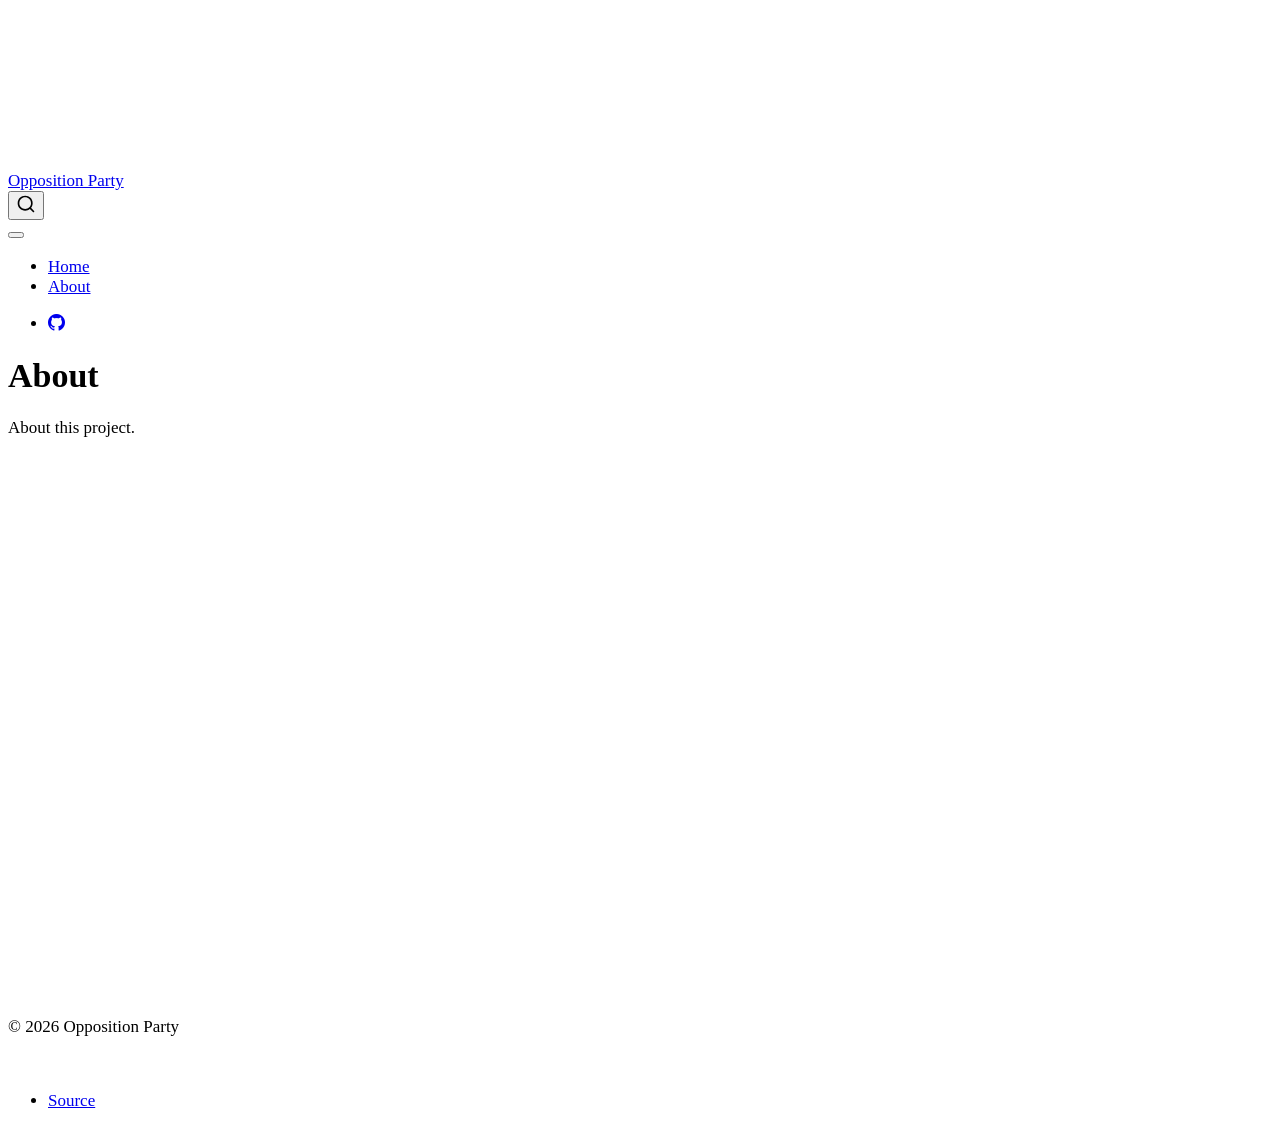
==== about.html @ b599eec1 "Build ph-pages site" ====
<!DOCTYPE html>
<html xmlns="http://www.w3.org/1999/xhtml" lang="en" xml:lang="en"><head>

<meta charset="utf-8">
<meta name="generator" content="quarto-1.10.19">

<meta name="viewport" content="width=device-width, initial-scale=1.0, user-scalable=yes">


<title>About – Opposition Party</title>
<style>
/* Default styles provided by pandoc.
** See https://pandoc.org/MANUAL.html#variables-for-html for config info.
*/
span.smallcaps{font-variant: small-caps;}
div.columns{display: flex; gap: 1.5em;}
div.column{flex: auto;}
@media screen {
div.columns{gap: min(4vw, 1.5em);}
div.column{overflow-x: auto;}
}
div.hanging-indent{margin-left: 1.5em; text-indent: -1.5em;}
ul.task-list{list-style: none;}
ul.task-list li input[type="checkbox"] {
  width: 0.8em;
  margin: 0 0.8em 0.2em -1em; /* quarto-specific, see https://github.com/quarto-dev/quarto-cli/issues/4556 */ 
  vertical-align: middle;
}
</style>


<script src="site_libs/quarto-nav/quarto-nav.js"></script>
<script src="site_libs/quarto-nav/headroom.min.js"></script>
<script src="site_libs/clipboard/clipboard.min.js"></script>
<script src="site_libs/quarto-search/autocomplete.umd.js"></script>
<script src="site_libs/quarto-search/fuse.min.js"></script>
<script src="site_libs/quarto-search/quarto-search.js"></script>
<meta name="quarto:offset" content="./">
<script src="site_libs/quarto-html/quarto.js" type="module"></script>
<script src="site_libs/quarto-html/tabsets/tabsets.js" type="module"></script>
<script src="site_libs/quarto-html/popper.min.js"></script>
<script src="site_libs/quarto-html/tippy.umd.min.js"></script>
<script src="site_libs/quarto-html/anchor.min.js"></script>
<link href="site_libs/quarto-html/tippy.css" rel="stylesheet">
<link href="site_libs/quarto-html/quarto-syntax-highlighting-bf27225e3a48a9273f3daa8f8e829971.css" rel="stylesheet" id="quarto-text-highlighting-styles">
<script src="site_libs/bootstrap/bootstrap.min.js"></script>
<link href="site_libs/bootstrap/bootstrap-icons.css" rel="stylesheet">
<link href="site_libs/bootstrap/bootstrap-445b8638c3d06994fee0907d791121c4.min.css" rel="stylesheet" append-hash="true" id="quarto-bootstrap" data-mode="light">
<script id="quarto-search-options" type="application/json">{
  "location": "navbar",
  "copy-button": false,
  "collapse-after": 3,
  "panel-placement": "end",
  "type": "overlay",
  "limit": 50,
  "keyboard-shortcut": [
    "f",
    "/",
    "s"
  ],
  "show-item-context": false,
  "language": {
    "search-no-results-text": "No results",
    "search-matching-documents-text": "matching documents",
    "search-copy-link-title": "Copy link to search",
    "search-hide-matches-text": "Hide additional matches",
    "search-more-match-text": "more match in this document",
    "search-more-matches-text": "more matches in this document",
    "search-clear-button-title": "Clear",
    "search-text-placeholder": "",
    "search-detached-cancel-button-title": "Cancel",
    "search-submit-button-title": "Submit",
    "search-label": "Search"
  }
}</script>


<link rel="stylesheet" href="styles.css">
</head>

<body class="nav-fixed quarto-light">

<div id="quarto-search-results"></div>
  <header id="quarto-header" class="headroom fixed-top">
    <nav class="navbar navbar-expand-lg " data-bs-theme="dark">
      <div class="navbar-container container-fluid">
      <div class="navbar-brand-container mx-auto">
    <a class="navbar-brand" href="./index.html">
    <span class="navbar-title">Opposition Party</span>
    </a>
  </div>
            <div id="quarto-search" class="" title="Search"></div>
          <button class="navbar-toggler" type="button" data-bs-toggle="collapse" data-bs-target="#navbarCollapse" aria-controls="navbarCollapse" role="menu" aria-expanded="false" aria-label="Toggle navigation" onclick="if (window.quartoToggleHeadroom) { window.quartoToggleHeadroom(); }">
  <span class="navbar-toggler-icon"></span>
</button>
          <div class="collapse navbar-collapse" id="navbarCollapse">
            <ul class="navbar-nav navbar-nav-scroll me-auto">
  <li class="nav-item">
    <a class="nav-link" href="./index.html"> 
<span class="menu-text">Home</span></a>
  </li>  
  <li class="nav-item">
    <a class="nav-link active" href="./about.html" aria-current="page"> 
<span class="menu-text">About</span></a>
  </li>  
</ul>
            <ul class="navbar-nav navbar-nav-scroll ms-auto">
  <li class="nav-item compact">
    <a class="nav-link" href="https://github.com/math4mad/Opposition-Party"> <i class="bi bi-github" role="img">
</i> 
<span class="menu-text"></span></a>
  </li>  
</ul>
          </div> <!-- /navcollapse -->
            <div class="quarto-navbar-tools">
</div>
      </div> <!-- /container-fluid -->
    </nav>
</header>
<!-- content -->
<div id="quarto-content" class="quarto-container page-columns page-rows-contents page-layout-article page-navbar">
<!-- sidebar -->
<!-- margin-sidebar -->
    <div id="quarto-margin-sidebar" class="sidebar margin-sidebar zindex-bottom">
        
    </div>
<!-- main -->
<main class="content" id="quarto-document-content">

<header id="title-block-header" class="quarto-title-block default">
<div class="quarto-title">
<h1 class="title">About</h1>
</div>



<div class="quarto-title-meta">

    
  
    
  </div>
  


</header>


<p>About this project.</p>



</main> <!-- /main -->
<script id="quarto-html-after-body" type="application/javascript">
  window.document.addEventListener("DOMContentLoaded", function (event) {
    const icon = "";
    const anchorJS = new window.AnchorJS();
    anchorJS.options = {
      placement: 'right',
      icon: icon
    };
    anchorJS.add('.anchored');
    const isCodeAnnotation = (el) => {
      for (const clz of el.classList) {
        if (clz.startsWith('code-annotation-')) {                     
          return true;
        }
      }
      return false;
    }
    const onCopySuccess = function(e) {
      // button target
      const button = e.trigger;
      // don't keep focus
      button.blur();
      // flash "checked"
      button.classList.add('code-copy-button-checked');
      var currentTitle = button.getAttribute("title");
      button.setAttribute("title", "Copied!");
      let tooltip;
      if (window.bootstrap) {
        button.setAttribute("data-bs-toggle", "tooltip");
        button.setAttribute("data-bs-placement", "left");
        button.setAttribute("data-bs-title", "Copied!");
        tooltip = new bootstrap.Tooltip(button, 
          { trigger: "manual", 
            customClass: "code-copy-button-tooltip",
            offset: [0, -8]});
        tooltip.show();    
      }
      setTimeout(function() {
        if (tooltip) {
          tooltip.hide();
          button.removeAttribute("data-bs-title");
          button.removeAttribute("data-bs-toggle");
          button.removeAttribute("data-bs-placement");
        }
        button.setAttribute("title", currentTitle);
        button.classList.remove('code-copy-button-checked');
      }, 1000);
      // clear code selection
      e.clearSelection();
    }
    const getTextToCopy = function(trigger) {
      const outerScaffold = trigger.parentElement.cloneNode(true);
      const codeEl = outerScaffold.querySelector('code');
      for (const childEl of codeEl.children) {
        if (isCodeAnnotation(childEl)) {
          childEl.remove();
        }
      }
      return codeEl.innerText;
    }
    const clipboard = new window.ClipboardJS('.code-copy-button:not([data-in-quarto-modal])', {
      text: getTextToCopy
    });
    clipboard.on('success', onCopySuccess);
    if (window.document.getElementById('quarto-embedded-source-code-modal')) {
      const clipboardModal = new window.ClipboardJS('.code-copy-button[data-in-quarto-modal]', {
        text: getTextToCopy,
        container: window.document.getElementById('quarto-embedded-source-code-modal')
      });
      clipboardModal.on('success', onCopySuccess);
    }
      var localhostRegex = new RegExp(/^(?:http|https):\/\/localhost\:?[0-9]*\//);
      var mailtoRegex = new RegExp(/^mailto:/);
        var filterRegex = new RegExp('/' + window.location.host + '/');
      var isInternal = (href) => {
          return filterRegex.test(href) || localhostRegex.test(href) || mailtoRegex.test(href);
      }
      // Inspect non-navigation links and adorn them if external
     var links = window.document.querySelectorAll('a[href]:not(.nav-link):not(.navbar-brand):not(.toc-action):not(.sidebar-link):not(.sidebar-item-toggle):not(.pagination-link):not(.no-external):not([aria-hidden]):not(.dropdown-item):not(.quarto-navigation-tool):not(.about-link)');
      for (var i=0; i<links.length; i++) {
        const link = links[i];
        if (!isInternal(link.href)) {
          // undo the damage that might have been done by quarto-nav.js in the case of
          // links that we want to consider external
          if (link.dataset.originalHref !== undefined) {
            link.href = link.dataset.originalHref;
          }
        }
      }
    function tippyHover(el, contentFn, onTriggerFn, onUntriggerFn) {
      const config = {
        allowHTML: true,
        maxWidth: 500,
        delay: 100,
        arrow: false,
        appendTo: function(el) {
            return el.parentElement;
        },
        interactive: true,
        interactiveBorder: 10,
        theme: 'quarto',
        placement: 'bottom-start',
      };
      if (contentFn) {
        config.content = contentFn;
      }
      if (onTriggerFn) {
        config.onTrigger = onTriggerFn;
      }
      if (onUntriggerFn) {
        config.onUntrigger = onUntriggerFn;
      }
      window.tippy(el, config); 
    }
    const noterefs = window.document.querySelectorAll('a[role="doc-noteref"]');
    for (var i=0; i<noterefs.length; i++) {
      const ref = noterefs[i];
      tippyHover(ref, function() {
        // use id or data attribute instead here
        let href = ref.getAttribute('data-footnote-href') || ref.getAttribute('href');
        try { href = new URL(href).hash; } catch {}
        const id = href.replace(/^#\/?/, "");
        const note = window.document.getElementById(id);
        if (note) {
          return note.innerHTML;
        } else {
          return "";
        }
      });
    }
    const xrefs = window.document.querySelectorAll('a.quarto-xref');
    const processXRef = (id, note) => {
      // Strip column container classes
      const stripColumnClz = (el) => {
        el.classList.remove("page-full", "page-columns");
        if (el.children) {
          for (const child of el.children) {
            stripColumnClz(child);
          }
        }
      }
      stripColumnClz(note)
      if (id === null || id.startsWith('sec-')) {
        // Special case sections, only their first couple elements
        const container = document.createElement("div");
        if (note.children && note.children.length > 2) {
          container.appendChild(note.children[0].cloneNode(true));
          for (let i = 1; i < note.children.length; i++) {
            const child = note.children[i];
            if (child.tagName === "P" && child.innerText === "") {
              continue;
            } else {
              container.appendChild(child.cloneNode(true));
              break;
            }
          }
          if (window.Quarto?.typesetMath) {
            window.Quarto.typesetMath(container);
          }
          return container.innerHTML
        } else {
          if (window.Quarto?.typesetMath) {
            window.Quarto.typesetMath(note);
          }
          return note.innerHTML;
        }
      } else {
        // Remove any anchor links if they are present
        const anchorLink = note.querySelector('a.anchorjs-link');
        if (anchorLink) {
          anchorLink.remove();
        }
        if (window.Quarto?.typesetMath) {
          window.Quarto.typesetMath(note);
        }
        if (note.classList.contains("callout")) {
          return note.outerHTML;
        } else {
          return note.innerHTML;
        }
      }
    }
    for (var i=0; i<xrefs.length; i++) {
      const xref = xrefs[i];
      tippyHover(xref, undefined, function(instance) {
        instance.disable();
        let url = xref.getAttribute('href');
        let hash = undefined; 
        if (url.startsWith('#')) {
          hash = url;
        } else {
          try { hash = new URL(url).hash; } catch {}
        }
        if (hash) {
          const id = hash.replace(/^#\/?/, "");
          const note = window.document.getElementById(id);
          if (note !== null) {
            try {
              const html = processXRef(id, note.cloneNode(true));
              instance.setContent(html);
            } finally {
              instance.enable();
              instance.show();
            }
          } else {
            // See if we can fetch this
            fetch(url.split('#')[0])
            .then(res => res.text())
            .then(html => {
              const parser = new DOMParser();
              const htmlDoc = parser.parseFromString(html, "text/html");
              const note = htmlDoc.getElementById(id);
              if (note !== null) {
                const html = processXRef(id, note);
                instance.setContent(html);
              } 
            }).finally(() => {
              instance.enable();
              instance.show();
            });
          }
        } else {
          // See if we can fetch a full url (with no hash to target)
          // This is a special case and we should probably do some content thinning / targeting
          fetch(url)
          .then(res => res.text())
          .then(html => {
            const parser = new DOMParser();
            const htmlDoc = parser.parseFromString(html, "text/html");
            const note = htmlDoc.querySelector('main.content');
            if (note !== null) {
              // This should only happen for chapter cross references
              // (since there is no id in the URL)
              // remove the first header
              if (note.children.length > 0 && note.children[0].tagName === "HEADER") {
                note.children[0].remove();
              }
              const html = processXRef(null, note);
              instance.setContent(html);
            } 
          }).finally(() => {
            instance.enable();
            instance.show();
          });
        }
      }, function(instance) {
      });
    }
        let selectedAnnoteEl;
        const selectorForAnnotation = ( cell, annotation) => {
          let cellAttr = 'data-code-cell="' + cell + '"';
          let lineAttr = 'data-code-annotation="' +  annotation + '"';
          const selector = 'span[' + cellAttr + '][' + lineAttr + ']';
          return selector;
        }
        const selectCodeLines = (annoteEl) => {
          const doc = window.document;
          const targetCell = annoteEl.getAttribute("data-target-cell");
          const targetAnnotation = annoteEl.getAttribute("data-target-annotation");
          const annoteSpan = window.document.querySelector(selectorForAnnotation(targetCell, targetAnnotation));
          const lines = annoteSpan.getAttribute("data-code-lines").split(",");
          const lineIds = lines.map((line) => {
            return targetCell + "-" + line;
          })
          let top = null;
          let height = null;
          let parent = null;
          if (lineIds.length > 0) {
              //compute the position of the single el (top and bottom and make a div)
              const el = window.document.getElementById(lineIds[0]);
              top = el.offsetTop;
              height = el.offsetHeight;
              parent = el.parentElement.parentElement;
            if (lineIds.length > 1) {
              const lastEl = window.document.getElementById(lineIds[lineIds.length - 1]);
              const bottom = lastEl.offsetTop + lastEl.offsetHeight;
              height = bottom - top;
            }
            if (top !== null && height !== null && parent !== null) {
              // cook up a div (if necessary) and position it 
              let div = window.document.getElementById("code-annotation-line-highlight");
              if (div === null) {
                div = window.document.createElement("div");
                div.setAttribute("id", "code-annotation-line-highlight");
                div.style.position = 'absolute';
                parent.appendChild(div);
              }
              div.style.top = top - 2 + "px";
              div.style.height = height + 4 + "px";
              div.style.left = 0;
              let gutterDiv = window.document.getElementById("code-annotation-line-highlight-gutter");
              if (gutterDiv === null) {
                gutterDiv = window.document.createElement("div");
                gutterDiv.setAttribute("id", "code-annotation-line-highlight-gutter");
                gutterDiv.style.position = 'absolute';
                const codeCell = window.document.getElementById(targetCell);
                const gutter = codeCell.querySelector('.code-annotation-gutter');
                gutter.appendChild(gutterDiv);
              }
              gutterDiv.style.top = top - 2 + "px";
              gutterDiv.style.height = height + 4 + "px";
            }
            selectedAnnoteEl = annoteEl;
          }
        };
        const unselectCodeLines = () => {
          const elementsIds = ["code-annotation-line-highlight", "code-annotation-line-highlight-gutter"];
          elementsIds.forEach((elId) => {
            const div = window.document.getElementById(elId);
            if (div) {
              div.remove();
            }
          });
          selectedAnnoteEl = undefined;
        };
          // Handle positioning of the toggle
      window.addEventListener(
        "resize",
        throttle(() => {
          elRect = undefined;
          if (selectedAnnoteEl) {
            selectCodeLines(selectedAnnoteEl);
          }
        }, 10)
      );
      function throttle(fn, ms) {
      let throttle = false;
      let timer;
        return (...args) => {
          if(!throttle) { // first call gets through
              fn.apply(this, args);
              throttle = true;
          } else { // all the others get throttled
              if(timer) clearTimeout(timer); // cancel #2
              timer = setTimeout(() => {
                fn.apply(this, args);
                timer = throttle = false;
              }, ms);
          }
        };
      }
        // Attach click handler to the DT
        const annoteDls = window.document.querySelectorAll('dt[data-target-cell]');
        for (const annoteDlNode of annoteDls) {
          annoteDlNode.addEventListener('click', (event) => {
            const clickedEl = event.target;
            if (clickedEl !== selectedAnnoteEl) {
              unselectCodeLines();
              const activeEl = window.document.querySelector('dt[data-target-cell].code-annotation-active');
              if (activeEl) {
                activeEl.classList.remove('code-annotation-active');
              }
              selectCodeLines(clickedEl);
              clickedEl.classList.add('code-annotation-active');
            } else {
              // Unselect the line
              unselectCodeLines();
              clickedEl.classList.remove('code-annotation-active');
            }
          });
        }
    const findCites = (el) => {
      const parentEl = el.parentElement;
      if (parentEl) {
        const cites = parentEl.dataset.cites;
        if (cites) {
          return {
            el,
            cites: cites.split(' ')
          };
        } else {
          return findCites(el.parentElement)
        }
      } else {
        return undefined;
      }
    };
    var bibliorefs = window.document.querySelectorAll('a[role="doc-biblioref"]');
    for (var i=0; i<bibliorefs.length; i++) {
      const ref = bibliorefs[i];
      const citeInfo = findCites(ref);
      if (citeInfo) {
        tippyHover(citeInfo.el, function() {
          var popup = window.document.createElement('div');
          citeInfo.cites.forEach(function(cite) {
            var citeDiv = window.document.createElement('div');
            citeDiv.classList.add('hanging-indent');
            citeDiv.classList.add('csl-entry');
            var biblioDiv = window.document.getElementById('ref-' + cite);
            if (biblioDiv) {
              citeDiv.innerHTML = biblioDiv.innerHTML;
            }
            popup.appendChild(citeDiv);
          });
          return popup.innerHTML;
        });
      }
    }
  });
  </script>
</div> <!-- /content -->
<footer class="footer">
  <div class="nav-footer">
    <div class="nav-footer-left">
<p>© 2026 Opposition Party</p>
</div>   
    <div class="nav-footer-center">
      &nbsp;
    </div>
    <div class="nav-footer-right">
      <ul class="footer-items list-unstyled">
    <li class="nav-item">
    <a class="nav-link" href="https://github.com/math4mad/Opposition-Party">
<p>Source</p>
</a>
  </li>  
</ul>
    </div>
  </div>
</footer>




</body></html>
---- site_libs/quarto-html/tippy.css ----
.tippy-box[data-animation=fade][data-state=hidden]{opacity:0}[data-tippy-root]{max-width:calc(100vw - 10px)}.tippy-box{position:relative;background-color:#333;color:#fff;border-radius:4px;font-size:14px;line-height:1.4;white-space:normal;outline:0;transition-property:transform,visibility,opacity}.tippy-box[data-placement^=top]>.tippy-arrow{bottom:0}.tippy-box[data-placement^=top]>.tippy-arrow:before{bottom:-7px;left:0;border-width:8px 8px 0;border-top-color:initial;transform-origin:center top}.tippy-box[data-placement^=bottom]>.tippy-arrow{top:0}.tippy-box[data-placement^=bottom]>.tippy-arrow:before{top:-7px;left:0;border-width:0 8px 8px;border-bottom-color:initial;transform-origin:center bottom}.tippy-box[data-placement^=left]>.tippy-arrow{right:0}.tippy-box[data-placement^=left]>.tippy-arrow:before{border-width:8px 0 8px 8px;border-left-color:initial;right:-7px;transform-origin:center left}.tippy-box[data-placement^=right]>.tippy-arrow{left:0}.tippy-box[data-placement^=right]>.tippy-arrow:before{left:-7px;border-width:8px 8px 8px 0;border-right-color:initial;transform-origin:center right}.tippy-box[data-inertia][data-state=visible]{transition-timing-function:cubic-bezier(.54,1.5,.38,1.11)}.tippy-arrow{width:16px;height:16px;color:#333}.tippy-arrow:before{content:"";position:absolute;border-color:transparent;border-style:solid}.tippy-content{position:relative;padding:5px 9px;z-index:1}
---- site_libs/quarto-html/quarto-syntax-highlighting-bf27225e3a48a9273f3daa8f8e829971.css ----
/* quarto syntax highlight colors */
:root {
  --quarto-hl-ot-color: #003B4F;
  --quarto-hl-at-color: #657422;
  --quarto-hl-ss-color: #20794D;
  --quarto-hl-an-color: #5E5E5E;
  --quarto-hl-fu-color: #4758AB;
  --quarto-hl-st-color: #20794D;
  --quarto-hl-cf-color: #003B4F;
  --quarto-hl-op-color: #5E5E5E;
  --quarto-hl-er-color: #AD0000;
  --quarto-hl-bn-color: #AD0000;
  --quarto-hl-al-color: #AD0000;
  --quarto-hl-va-color: #111111;
  --quarto-hl-bu-color: inherit;
  --quarto-hl-ex-color: inherit;
  --quarto-hl-pp-color: #AD0000;
  --quarto-hl-in-color: #5E5E5E;
  --quarto-hl-vs-color: #20794D;
  --quarto-hl-wa-color: #5E5E5E;
  --quarto-hl-do-color: #5E5E5E;
  --quarto-hl-im-color: #00769E;
  --quarto-hl-ch-color: #20794D;
  --quarto-hl-dt-color: #AD0000;
  --quarto-hl-fl-color: #AD0000;
  --quarto-hl-co-color: #5E5E5E;
  --quarto-hl-cv-color: #5E5E5E;
  --quarto-hl-cn-color: #8f5902;
  --quarto-hl-sc-color: #5E5E5E;
  --quarto-hl-dv-color: #AD0000;
  --quarto-hl-kw-color: #003B4F;
}

/* other quarto variables */
:root {
  --quarto-font-monospace: SFMono-Regular, Menlo, Monaco, Consolas, "Liberation Mono", "Courier New", monospace;
}

/* syntax highlight based on Pandoc's rules */
pre > code.sourceCode > span {
  color: #003B4F;
}

code.sourceCode > span {
  color: #003B4F;
}

div.sourceCode,
div.sourceCode pre.sourceCode {
  color: #003B4F;
}

/* Normal */
code span {
  color: #003B4F;
}

/* Alert */
code span.al {
  color: #AD0000;
  font-style: inherit;
}

/* Annotation */
code span.an {
  color: #5E5E5E;
  font-style: inherit;
}

/* Attribute */
code span.at {
  color: #657422;
  font-style: inherit;
}

/* BaseN */
code span.bn {
  color: #AD0000;
  font-style: inherit;
}

/* BuiltIn */
code span.bu {
  font-style: inherit;
}

/* ControlFlow */
code span.cf {
  color: #003B4F;
  font-weight: bold;
  font-style: inherit;
}

/* Char */
code span.ch {
  color: #20794D;
  font-style: inherit;
}

/* Constant */
code span.cn {
  color: #8f5902;
  font-style: inherit;
}

/* Comment */
code span.co {
  color: #5E5E5E;
  font-style: inherit;
}

/* CommentVar */
code span.cv {
  color: #5E5E5E;
  font-style: italic;
}

/* Documentation */
code span.do {
  color: #5E5E5E;
  font-style: italic;
}

/* DataType */
code span.dt {
  color: #AD0000;
  font-style: inherit;
}

/* DecVal */
code span.dv {
  color: #AD0000;
  font-style: inherit;
}

/* Error */
code span.er {
  color: #AD0000;
  font-style: inherit;
}

/* Extension */
code span.ex {
  font-style: inherit;
}

/* Float */
code span.fl {
  color: #AD0000;
  font-style: inherit;
}

/* Function */
code span.fu {
  color: #4758AB;
  font-style: inherit;
}

/* Import */
code span.im {
  color: #00769E;
  font-style: inherit;
}

/* Information */
code span.in {
  color: #5E5E5E;
  font-style: inherit;
}

/* Keyword */
code span.kw {
  color: #003B4F;
  font-weight: bold;
  font-style: inherit;
}

/* Operator */
code span.op {
  color: #5E5E5E;
  font-style: inherit;
}

/* Other */
code span.ot {
  color: #003B4F;
  font-style: inherit;
}

/* Preprocessor */
code span.pp {
  color: #AD0000;
  font-style: inherit;
}

/* SpecialChar */
code span.sc {
  color: #5E5E5E;
  font-style: inherit;
}

/* SpecialString */
code span.ss {
  color: #20794D;
  font-style: inherit;
}

/* String */
code span.st {
  color: #20794D;
  font-style: inherit;
}

/* Variable */
code span.va {
  color: #111111;
  font-style: inherit;
}

/* VerbatimString */
code span.vs {
  color: #20794D;
  font-style: inherit;
}

/* Warning */
code span.wa {
  color: #5E5E5E;
  font-style: italic;
}

.prevent-inlining {
  content: "</";
}

/*# sourceMappingURL=8be38f48d34c45af72792cbd699585e7.css.map */
---- styles.css ----
/* Site styles for ph-pages */
body {
  font-size: 17px;
}
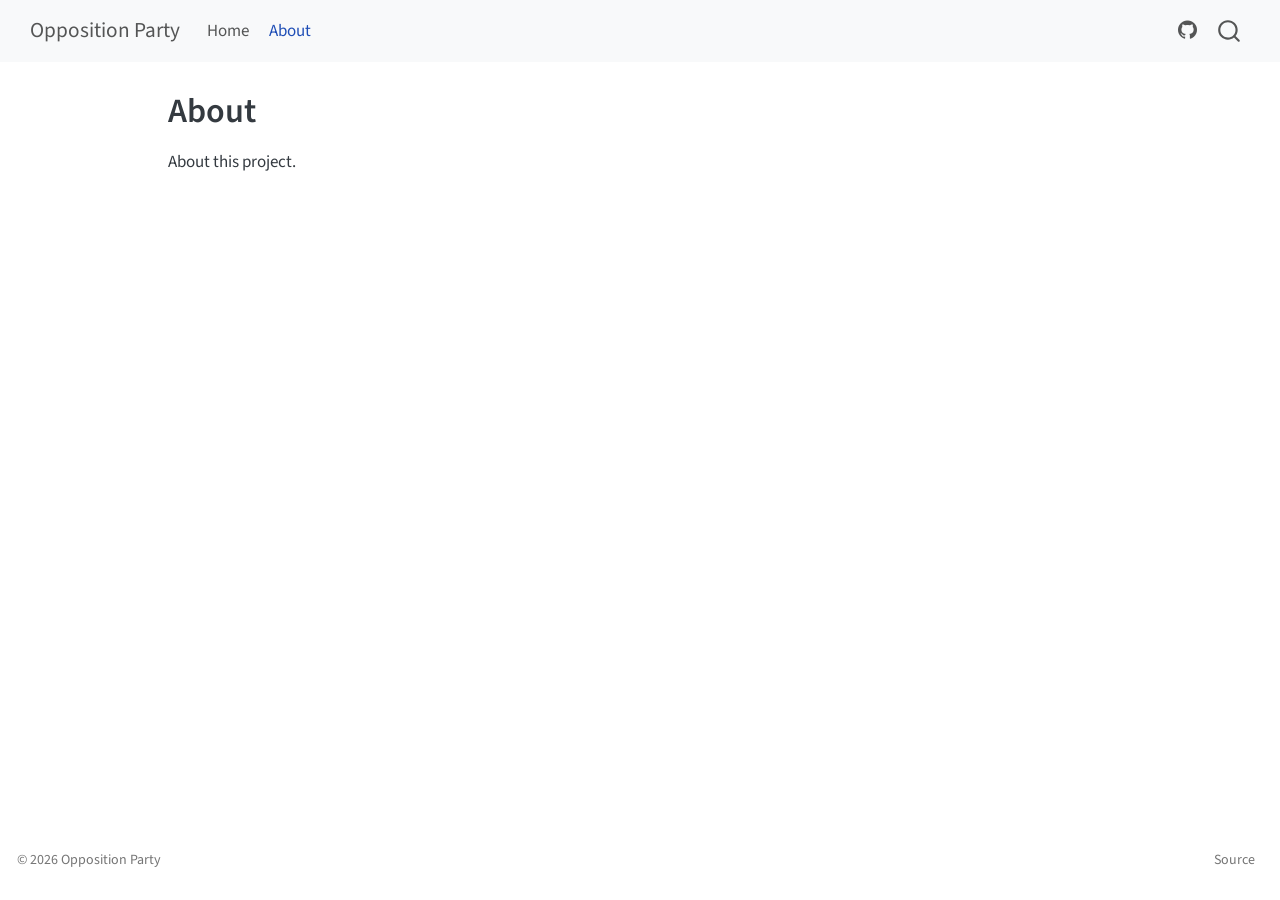
==== commit 3e8da879: "Publish site: 2026-10-20 06:31:32 UTC" ====
--- a/about.html
+++ b/about.html
@@ -45,7 +45,7 @@
 <link href="site_libs/quarto-html/quarto-syntax-highlighting-bf27225e3a48a9273f3daa8f8e829971.css" rel="stylesheet" id="quarto-text-highlighting-styles">
 <script src="site_libs/bootstrap/bootstrap.min.js"></script>
 <link href="site_libs/bootstrap/bootstrap-icons.css" rel="stylesheet">
-<link href="site_libs/bootstrap/bootstrap-445b8638c3d06994fee0907d791121c4.min.css" rel="stylesheet" append-hash="true" id="quarto-bootstrap" data-mode="light">
+<link href="site_libs/bootstrap/bootstrap-55617497126496852ff9f5a59253c640.min.css" rel="stylesheet" append-hash="true" id="quarto-bootstrap" data-mode="light">
 <script id="quarto-search-options" type="application/json">{
   "location": "navbar",
   "copy-button": false,
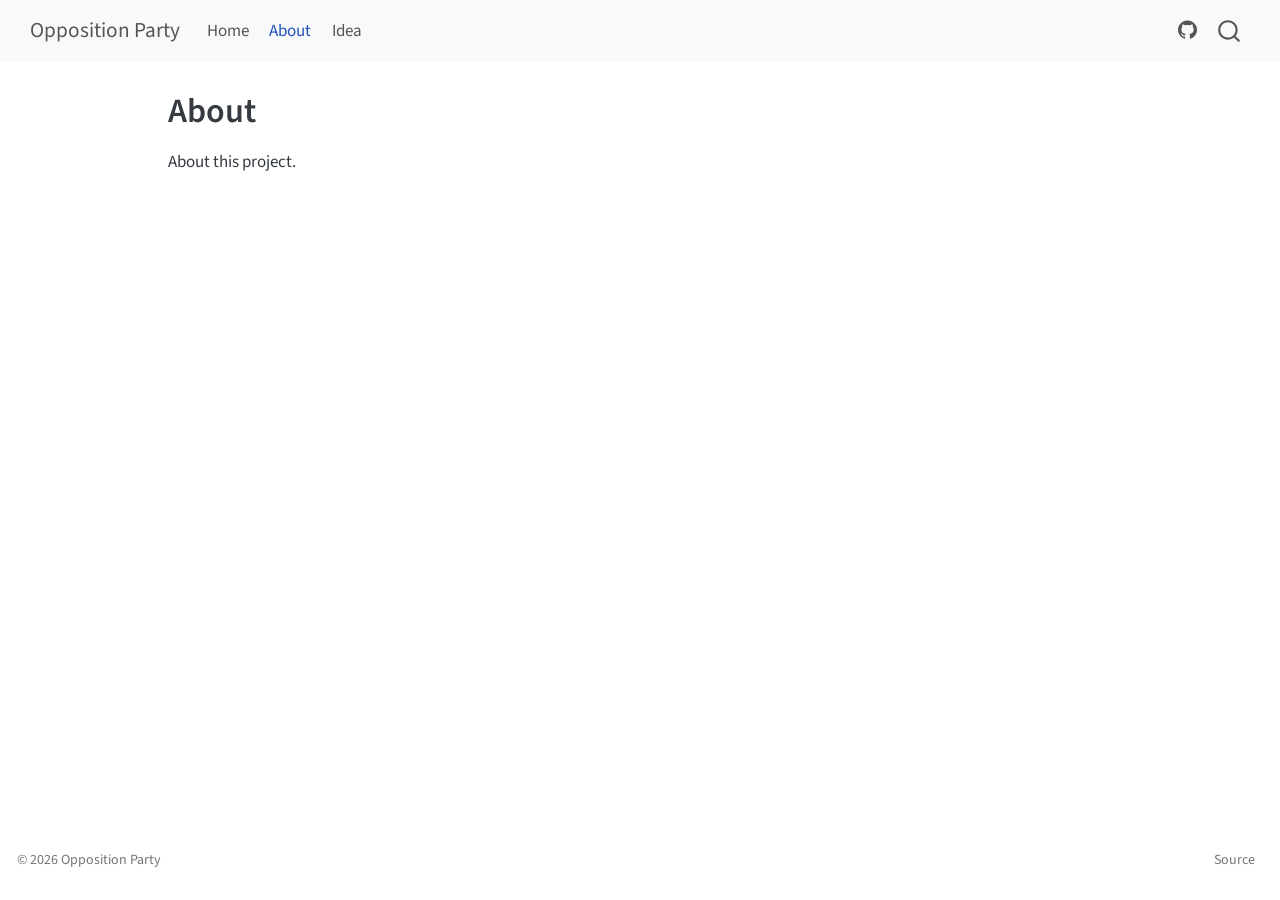
==== commit cfa85a0e: "Publish site: 2026-10-20 06:44:27 UTC" ====
--- a/about.html
+++ b/about.html
@@ -103,6 +103,10 @@
     <a class="nav-link active" href="./about.html" aria-current="page"> 
 <span class="menu-text">About</span></a>
   </li>  
+  <li class="nav-item">
+    <a class="nav-link" href="./Idea.html"> 
+<span class="menu-text">Idea</span></a>
+  </li>  
 </ul>
             <ul class="navbar-nav navbar-nav-scroll ms-auto">
   <li class="nav-item compact">
--- a/styles.css
+++ b/styles.css
@@ -1,4 +1,36 @@
-/* Site styles for ph-pages */
+/* Site styles for notes */
 body {
   font-size: 17px;
 }
+
+/* Chat transcript blocks (Idea.qmd) */
+.chat-user,
+.chat-agent {
+  border-left: 4px solid #ccc;
+  border-radius: 4px;
+  padding: 0.6rem 1rem;
+  margin: 1rem 0;
+  background-color: #f7f7f7;
+}
+
+.chat-user {
+  border-left-color: #2c7fb8;
+  background-color: #eef5fb;
+}
+
+.chat-agent {
+  border-left-color: #d95f0e;
+  background-color: #fdf3ec;
+}
+
+.chat-user > p:first-child,
+.chat-agent > p:first-child {
+  margin-top: 0;
+}
+
+.chat-thinking {
+  border-left: 3px solid #bbb;
+  padding-left: 0.8rem;
+  color: #555;
+  font-size: 0.95em;
+}
